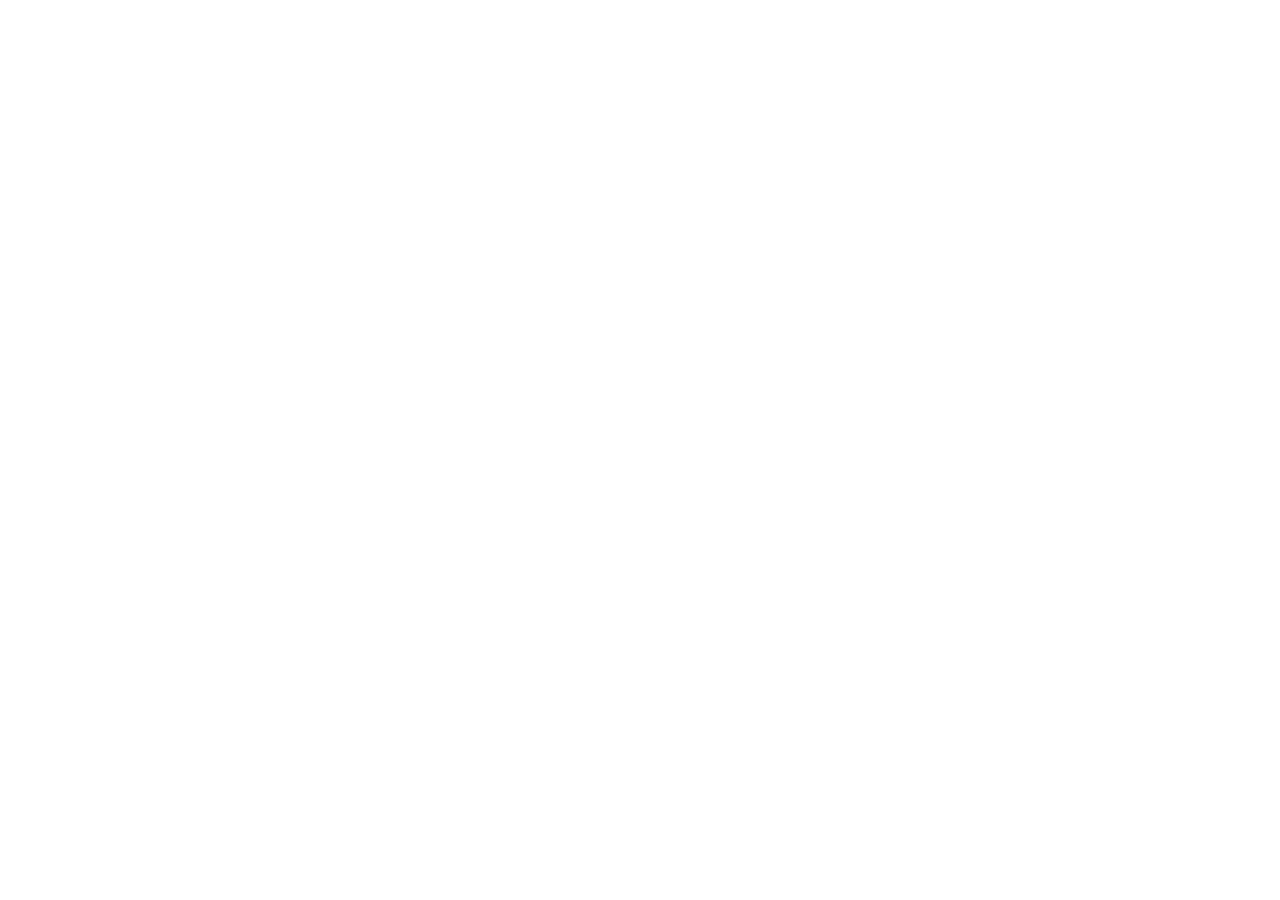
==== src/main/resources/public/index.html @ 0d5b517c "chore: update certificate" ====
<!doctype html>
<html lang="en" class="h-full bg-gray-900">
  <head>
    <meta charset="UTF-8" />
    <link rel="icon" type="image/svg+xml" href="" />
    <meta name="viewport" content="width=device-width, initial-scale=1.0" />
    <title>Web Panel</title>
    <script type="module" crossorigin src="/assets/index-i5J0EU-x.js"></script>
    <link rel="stylesheet" crossorigin href="/assets/index-Brcd8YdW.css">
  </head>
  <body class="h-full">
    <div id="root"></div>
  </body>
</html>
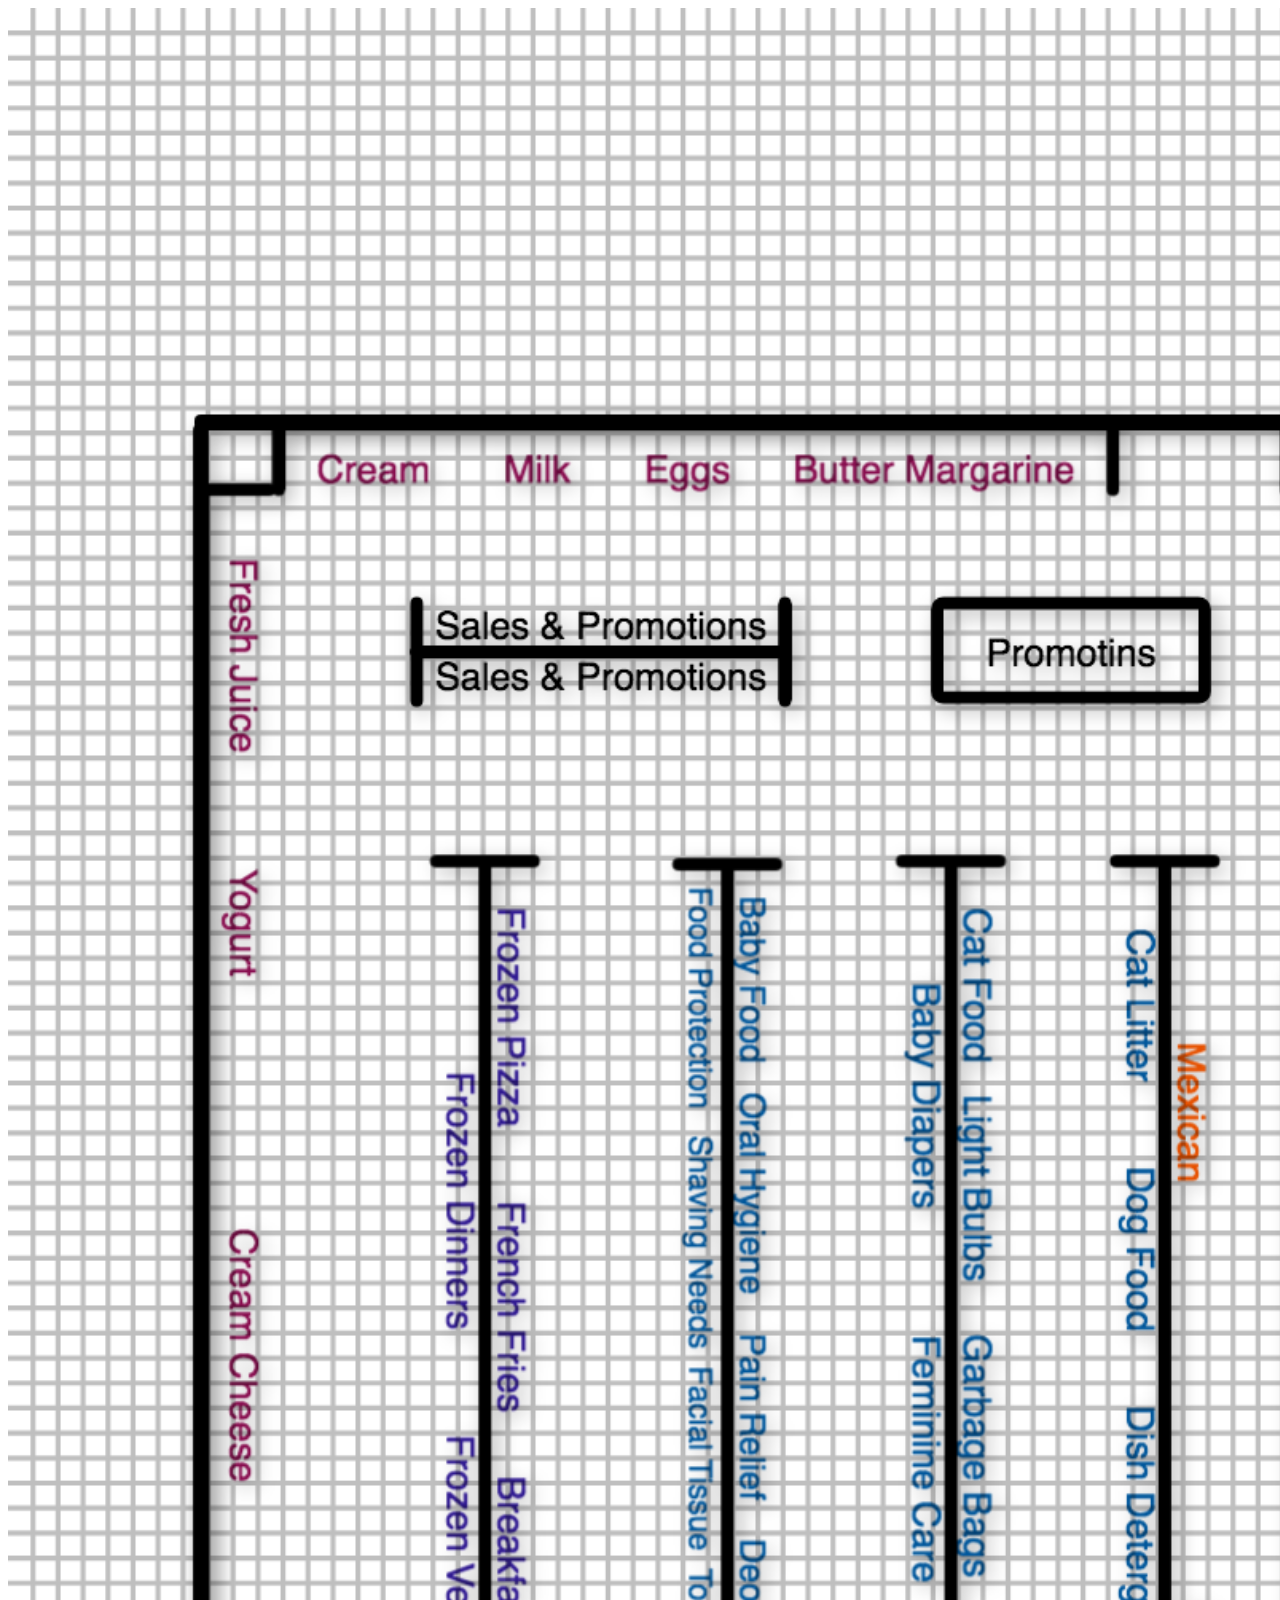
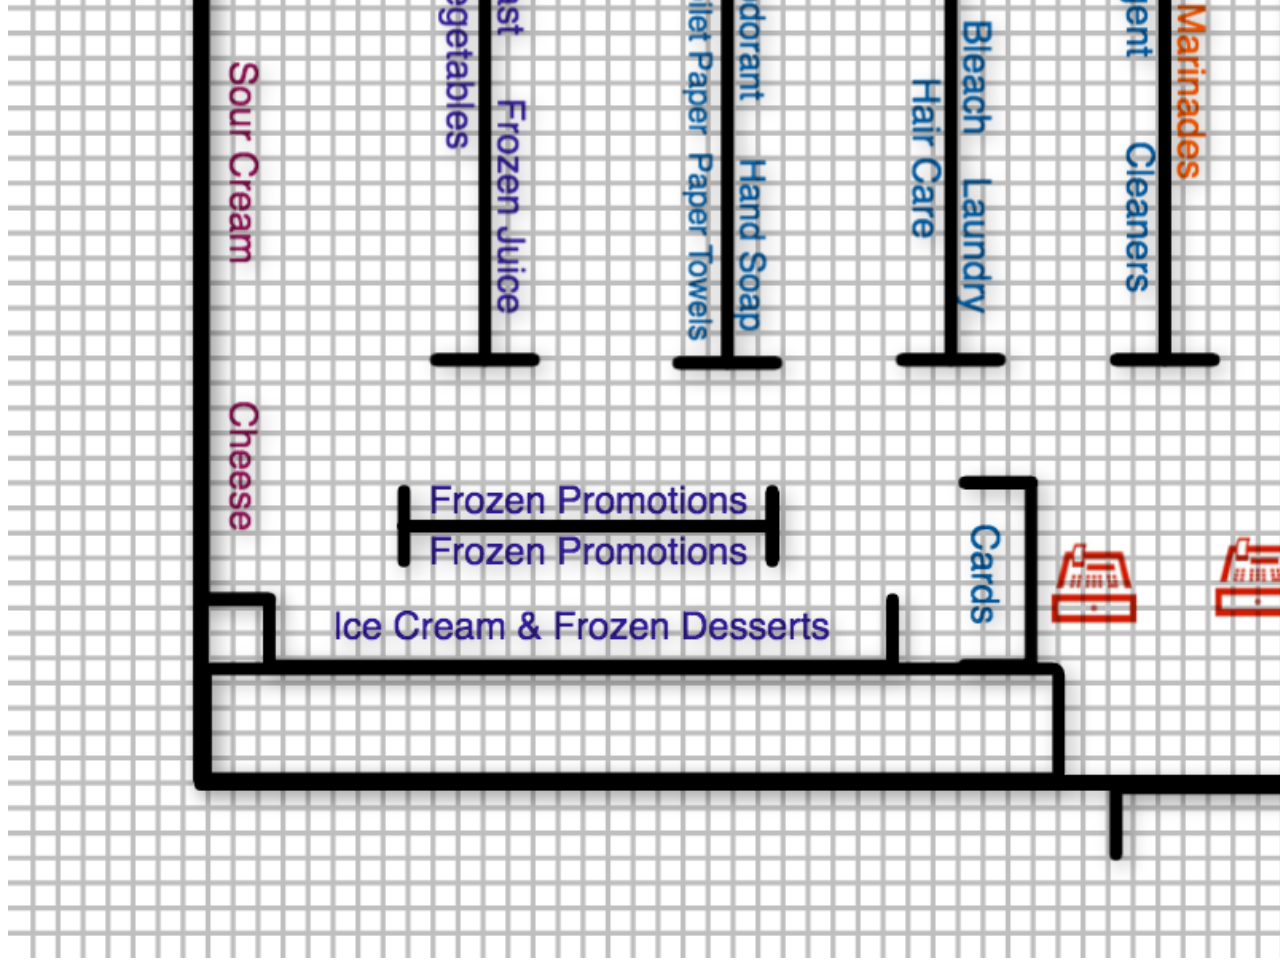
==== commit 5bef93e6: "docs: add licence" ====
--- a/src/main/resources/public/index.html
+++ b/src/main/resources/public/index.html
@@ -1,14 +1,428 @@
 <!doctype html>
-<html lang="en" class="h-full bg-gray-900">
-  <head>
-    <meta charset="UTF-8" />
-    <link rel="icon" type="image/svg+xml" href="" />
-    <meta name="viewport" content="width=device-width, initial-scale=1.0" />
-    <title>Web Panel</title>
-    <script type="module" crossorigin src="/assets/index-i5J0EU-x.js"></script>
-    <link rel="stylesheet" crossorigin href="/assets/index-Brcd8YdW.css">
-  </head>
-  <body class="h-full">
-    <div id="root"></div>
-  </body>
+<html lang="en-gb">
+    <head>
+        <meta charset="utf-8">
+        <title>Visualiser</title>
+    </head>
+    <body>
+        <script>
+            const aisles = [
+                {
+                    "id": "93-8b-bc-dc-1f-ca",
+                    "name": "Frozen Dinners",
+                    "x1": 9,
+                    "y1": 17,
+                    "x2": 11,
+                    "y2": 38
+                },
+                {
+                    "id": "21-a8-f8-60-ef-a4",
+                    "name": "Frozen Vegetables",
+                    "x1": 9,
+                    "y1": 38,
+                    "x2": 11,
+                    "y2": 61
+                },
+                {
+                    "id": "97-0b-b7-ef-7b-5a",
+                    "name": "Frozen Pizza",
+                    "x1": 11,
+                    "y1": 17,
+                    "x2": 13,
+                    "y2": 0
+                },
+                {
+                    "id": "e8-df-b9-35-cd-ed",
+                    "name": "French Fries",
+                    "x1": 11,
+                    "y1": 0,
+                    "x2": 13,
+                    "y2": 0
+                },
+                {
+                    "id": "b2-3d-b8-be-ea-5f",
+                    "name": "Breakfast",
+                    "x1": 11,
+                    "y1": 0,
+                    "x2": 13,
+                    "y2": 0
+                },
+                {
+                    "id": "db-6a-e9-9c-be-ef",
+                    "name": "Frozen Juice",
+            "x1": 11,
+            "y1": 0,
+            "x2": 13,
+            "y2": 0
+            },
+            {
+            "id": "42-3d-a1-d2-37-b1",
+            "name": "Food Protection",
+            "x1": 19,
+            "y1": 17,
+            "x2": 21,
+            "y2": 27
+            },
+            {
+            "id": "0b-71-be-b0-98-a4",
+            "name": "Shaving Needs",
+            "x1": 19,
+            "y1": 27,
+            "x2": 21,
+            "y2": 37
+            },
+            {
+            "id": "bc-ef-4d-ac-2f-df",
+            "name": "Facial Tissue",
+            "x1": 19,
+            "y1": 37,
+            "x2": 21,
+            "y2": 45
+            },
+            {
+            "id": "e5-d3-df-69-fa-3c",
+            "name": "Toilet Paper",
+            "x1": 19,
+            "y1": 45,
+            "x2": 21,
+            "y2": 52
+            },
+            {
+            "id": "3e-e1-e3-cc-f9-e9",
+            "name": "Paper Towels",
+            "x1": 19,
+            "y1": 52,
+            "x2": 21,
+            "y2": 61
+            }
+            ]
+            const products_by_aisle = {
+            "Frozen Dinners": [
+            { name: "Lasagna", quantity: 5, price: 8.99 },
+            { name: "Chicken Alfredo", quantity: 8, price: 7.49 },
+            { name: "Beef Stroganoff", quantity: 6, price: 9.99 },
+            { name: "Vegetarian Enchiladas", quantity: 7, price: 6.99 },
+            { name: "Shrimp Scampi", quantity: 4, price: 12.99 },
+            { name: "Teriyaki Chicken", quantity: 10, price: 10.49 },
+            { name: "Cheese Ravioli", quantity: 3, price: 5.99 },
+            { name: "Salmon Fillet", quantity: 2, price: 15.99 },
+            { name: "Meatball Parmesan", quantity: 9, price: 8.49 },
+            { name: "Vegetable Stir Fry", quantity: 5, price: 7.99 },
+            ],
+            "Frozen Vegetables": [
+            { name: "Broccoli", quantity: 10, price: 3.99 },
+            { name: "Peas and Carrots", quantity: 7, price: 2.99 },
+            { name: "Mixed Vegetables", quantity: 8, price: 4.49 },
+            { name: "Corn Kernels", quantity: 12, price: 1.99 },
+            { name: "Spinach", quantity: 6, price: 5.99 },
+            { name: "Brussels Sprouts", quantity: 4, price: 6.49 },
+            { name: "Green Beans", quantity: 9, price: 3.49 },
+            { name: "Cauliflower", quantity: 11, price: 4.99 },
+            { name: "Asparagus", quantity: 3, price: 7.99 },
+            { name: "Edamame", quantity: 5, price: 2.49 },
+            ],
+            "Frozen Pizza": [
+            { name: "Pepperoni", quantity: 7, price: 9.99 },
+            { name: "Margherita", quantity: 6, price: 8.49 },
+            { name: "Supreme", quantity: 4, price: 10.99 },
+            { name: "Vegetarian", quantity: 5, price: 7.99 },
+            { name: "BBQ Chicken", quantity: 8, price: 11.49 },
+            { name: "Hawaiian", quantity: 3, price: 10.99 },
+            { name: "Four Cheese", quantity: 10, price: 8.99 },
+            { name: "White Pizza", quantity: 7, price: 9.49 },
+            { name: "Buffalo Chicken", quantity: 6, price: 11.99 },
+            { name: "Mushroom and Olive", quantity: 9, price: 8.49 },
+            ],
+            "French Fries": [
+            { name: "Crinkle Cut", quantity: 8, price: 3.49 },
+            { name: "Shoestring", quantity: 10, price: 2.99 },
+            { name: "Sweet Potato", quantity: 6, price: 4.99 },
+            { name: "Curly Fries", quantity: 7, price: 3.99 },
+            { name: "Waffle Fries", quantity: 9, price: 4.49 },
+            { name: "Garlic Parmesan", quantity: 5, price: 5.49 },
+            { name: "Chili Cheese", quantity: 4, price: 6.99 },
+            { name: "Seasoned Wedges", quantity: 3, price: 5.99 },
+            { name: "Steak Fries", quantity: 11, price: 3.49 },
+            { name: "Loaded Fries", quantity: 7, price: 6.49 },
+            ],
+            "Breakfast": [
+            { name: "Pancakes", quantity: 12, price: 4.99 },
+            { name: "Waffles", quantity: 10, price: 3.99 },
+            { name: "Breakfast Burrito", quantity: 6, price: 5.99 },
+            { name: "Eggs Benedict", quantity: 4, price: 8.99 },
+            { name: "French Toast Sticks", quantity: 8, price: 4.49 },
+            { name: "Sausage Links", quantity: 7, price: 6.99 },
+            { name: "Hash Browns", quantity: 9, price: 2.99 },
+            { name: "Cereal", quantity: 10, price: 3.49 },
+            { name: "Oatmeal", quantity: 5, price: 4.99 },
+            { name: "Granola", quantity: 8, price: 5.49 },
+            ],
+            "Frozen Juice": [
+            { name: "Orange Juice", quantity: 10, price: 3.99 },
+            { name: "Apple Juice", quantity: 8, price: 4.49 },
+            { name: "Grape Juice", quantity: 7, price: 4.99 },
+            { name: "Mixed Berry Smoothie", quantity: 6, price: 5.49 },
+            { name: "Pineapple Coconut Drink", quantity: 9, price: 6.99 },
+            { name: "Mango Tango", quantity: 5, price: 5.99 },
+            { name: "Strawberry Lemonade", quantity: 8, price: 4.49 },
+            { name: "Pomegranate Blueberry Blend", quantity: 7, price: 6.49 },
+            { name: "Cranberry Juice", quantity: 4, price: 3.99 },
+            { name: "Watermelon Mint Cooler", quantity: 6, price: 7.49 },
+            ]
+            }
+            const purchases_by_customer = [
+            {
+            "customer_id": "53bff3f9-78b3-4dd3-a485-08c2d05c2d2b",
+            "product_name": "Lasagna",
+            "quantity": 2,
+            "time": Date.now() + 50000
+            },
+            {
+            "customer_id": "53bff3f9-78b3-4dd3-a485-08c2d05c2d2b",
+            "product_name": "Broccoli",
+            "quantity": 1,
+            "time": Date.now() + 60000
+            },
+            {
+            "customer_id": "53bff3f9-78b3-4dd3-a485-08c2d05c2d2b",
+            "product_name": "Orange Juice",
+            "quantity": 1,
+            "time": Date.now() + 76000
+            },
+            {
+            "customer_id": "53bff3f9-78b3-4dd3-a485-08c2d05c2d2b",
+            "product_name": "Pancakes",
+            "quantity": 1,
+            "time": Date.now() + 80000
+            }
+            ];
+            const customers = [
+            {
+            "id": "53bff3f9-78b3-4dd3-a485-08c2d05c2d2b",
+            "name": "gokdis",
+            "email": "gokdis@std.izmirekonomi.edu.tr",
+            "password": "858fc78909bdbfa131796f697591ba5152f0eae7a32bbd764e2731e7670de068"
+            }
+            ]
+            const behavior_by_customer = [
+            {
+            "customer_id": "53bff3f9-78b3-4dd3-a485-08c2d05c2d2b",
+            "x": 116,
+            "y": 100,
+            "time": Date.now(),
+            },
+            {
+            "customer_id": "53bff3f9-78b3-4dd3-a485-08c2d05c2d2b",
+            "x": 113,
+            "y": 77,
+            "time": Date.now() + 5000,
+            },
+            {
+            "customer_id": "53bff3f9-78b3-4dd3-a485-08c2d05c2d2b",
+            "x": 110,
+            "y": 52,
+            "time": Date.now() + 5000 + 5000,
+            },
+            {
+            "customer_id": "53bff3f9-78b3-4dd3-a485-08c2d05c2d2b",
+            "x": 110,
+            "y": 17,
+            "time": Date.now() + 5000 + 5000 + 5000,
+            },
+            {
+            "customer_id": "53bff3f9-78b3-4dd3-a485-08c2d05c2d2b",
+            "x": 98,
+            "y": 18,
+            "time": Date.now() + 5000 + 5000 + 5000 + 5000,
+            },
+            {
+            "customer_id": "53bff3f9-78b3-4dd3-a485-08c2d05c2d2b",
+            "x": 73,
+            "y": 18,
+            "time": Date.now() + 5000 + 5000 + 5000 + 5000 + 5000,
+            },
+            {
+            "customer_id": "53bff3f9-78b3-4dd3-a485-08c2d05c2d2b",
+            "x": 47,
+            "y": 17,
+            "time": Date.now() + 5000 + 5000 + 5000 + 5000 + 5000 + 5000,
+            },
+            {
+            "customer_id": "53bff3f9-78b3-4dd3-a485-08c2d05c2d2b",
+            "x": 18,
+            "y": 18,
+            "time": Date.now() + 5000 + 5000 + 5000 + 5000 + 5000 + 5000 + 5000,
+            },
+            {
+            "customer_id": "53bff3f9-78b3-4dd3-a485-08c2d05c2d2b",
+            "x": 10,
+            "y": 18,
+            "time": Date.now() + 5000 + 5000 + 5000 + 5000 + 5000 + 5000 + 5000 + 5000,
+            },
+            {
+            "customer_id": "53bff3f9-78b3-4dd3-a485-08c2d05c2d2b",
+            "x": 5,
+            "y": 20,
+            "time": Date.now() + 5000 + 5000 + 5000 + 5000 + 5000 + 5000 + 5000 + 5000 + 5000,
+            },
+            {
+            "customer_id": "53bff3f9-78b3-4dd3-a485-08c2d05c2d2b",
+            "x": 10,
+            "y": 30,
+            "time": Date.now() + 5000 + 5000 + 5000 + 5000 + 5000 + 5000 + 5000 + 5000 + 5000 + 5000,
+            },
+            {
+            "customer_id": "53bff3f9-78b3-4dd3-a485-08c2d05c2d2b",
+            "x": 6,
+            "y": 40,
+            "time": Date.now() + 55000,
+            },
+            {
+            "customer_id": "53bff3f9-78b3-4dd3-a485-08c2d05c2d2b",
+            "x": 10,
+            "y": 50,
+            "time": Date.now() + 60000,
+            },
+            {
+            "customer_id": "53bff3f9-78b3-4dd3-a485-08c2d05c2d2b",
+            "x": 3,
+            "y": 60,
+            "time": Date.now() + 65000,
+            },
+            {
+            "customer_id": "53bff3f9-78b3-4dd3-a485-08c2d05c2d2b",
+            "x": 3,
+            "y": 80,
+            "time": Date.now() + 70000,
+            },
+            {
+            "customer_id": "53bff3f9-78b3-4dd3-a485-08c2d05c2d2b",
+            "x": 15,
+            "y": 75,
+            "time": Date.now() + 75000,
+            },
+            {
+            "customer_id": "53bff3f9-78b3-4dd3-a485-08c2d05c2d2b",
+            "x": 15,
+            "y": 50,
+            "time": Date.now() + 80000,
+            },
+            {
+            "customer_id": "53bff3f9-78b3-4dd3-a485-08c2d05c2d2b",
+            "x": 16,
+            "y": 76,
+            "time": Date.now() + 85000,
+            },
+            {
+            "customer_id": "53bff3f9-78b3-4dd3-a485-08c2d05c2d2b",
+            "x": 39,
+            "y": 80,
+            "time": Date.now() + 90000,
+            },
+            {
+            "customer_id": "53bff3f9-78b3-4dd3-a485-08c2d05c2d2b",
+            "x": 44,
+            "y": 89,
+            "time": Date.now() + 95000,
+            },
+            {
+            "customer_id": "53bff3f9-78b3-4dd3-a485-08c2d05c2d2b",
+            "x": 67,
+            "y": 90,
+            "time": Date.now() + 100000,
+            },
+            {
+            "customer_id": "53bff3f9-78b3-4dd3-a485-08c2d05c2d2b",
+            "x": 94,
+            "y": 90,
+            "time": Date.now() + 105000,
+            },
+            {
+            "customer_id": "53bff3f9-78b3-4dd3-a485-08c2d05c2d2b",
+            "x": 94,
+            "y": 101,
+            "time": Date.now() + 110000,
+            }
+            ]
+            const trail = []
+            const unit = 25 // px
+            const canvas = document.createElement('canvas');
+            canvas.width = 160 * unit;
+            canvas.height = 102 * unit;
+            document.body.appendChild(canvas);
+            const context = canvas.getContext('2d');
+            const img = new Image();
+            img.src = 'supermarket.png';
+            let x;
+            let y;
+            let currentBehaviorIndex = 0;
+            let startTime;
+            const customerImg = new Image();
+            customerImg.src = 'customer.png';
+            function drawProductText(productName, x, y) {
+            context.fillText(productName, x, y);
+            }
+            function drawCustomer(x, y) {
+            context.drawImage(customerImg, x, y, unit, unit);
+            }
+            let lastPurchaseTime = 0;
+            let purchasedProductCount = 0;
+            function animateCustomer() {
+            if (currentBehaviorIndex < behavior_by_customer.length - 1) {
+                                       const currentTime = Date.now();
+                                       const startBehavior = behavior_by_customer[currentBehaviorIndex];
+                                       const endBehavior = behavior_by_customer[currentBehaviorIndex + 1];
+                                       const elapsedTime = endBehavior.time - startBehavior.time;
+                                       const progress = (currentTime - startBehavior.time) / elapsedTime;
+                                       const currentX = startBehavior.x * unit + (endBehavior.x * unit - startBehavior.x * unit) * progress;
+                                       const currentY = startBehavior.y * unit + (endBehavior.y * unit - startBehavior.y * unit) * progress;
+                                       context.clearRect(0, 0, canvas.width, canvas.height);
+                                       purchases_by_customer.forEach((purchase) => {
+                purchasedProductCount++;
+                if (currentTime >= purchase.time) {
+                    drawProductText(`${purchase.product_name} x${purchase.quantity}`, currentX, currentY + (purchasedProductCount + 1) * unit);
+                    lastPurchaseTime = purchase.time;
+                    }
+                    });
+                    purchasedProductCount = 0;
+                    context.drawImage(img, 0, 0, canvas.width, canvas.height);
+                    context.font = unit + 'px Liberation Serif';
+                    context.fillText('(' + Math.floor(x / unit) + ', ' + Math.floor(y / unit) + ')', x, y);
+                    context.fillText('(' + Math.floor(currentX / unit) + ', ' + Math.floor(currentY / unit) + ')', currentX, currentY);
+                    trail.push([currentX + unit / 2, currentY + unit / 2]);
+                    drawCustomer(currentX, currentY);
+
+  for (let i = 0; i < trail.length; i++) {
+    const [trailX, trailY] = trail[i]
+    context.fillRect(trailX, trailY, 2, 2)
+  }
+const maxTrailLength = 10000;
+  if (trail.length > maxTrailLength) {
+    trail.shift();
+  }
+                    if (progress < 1) {
+requestAnimationFrame(animateCustomer);
+                                   } else {
+                                   currentBehaviorIndex++;
+                                   if (currentBehaviorIndex >= behavior_by_customer.length - 1) {
+                        currentBehaviorIndex = 0;
+                        return;
+                        }
+                        startTime = Date.now();
+                        requestAnimationFrame(animateCustomer);
+                        }
+                        }
+                        }
+                        function startAnimation() {
+                        startTime = Date.now();
+                        animateCustomer();
+                        }
+                        startAnimation();
+                        canvas.addEventListener('mousemove', function (event) {
+                        var rect = canvas.getBoundingClientRect();
+                        x = event.clientX - rect.left;
+                        y = event.clientY - rect.top;
+                        });
+        </script>
+    </body>
 </html>
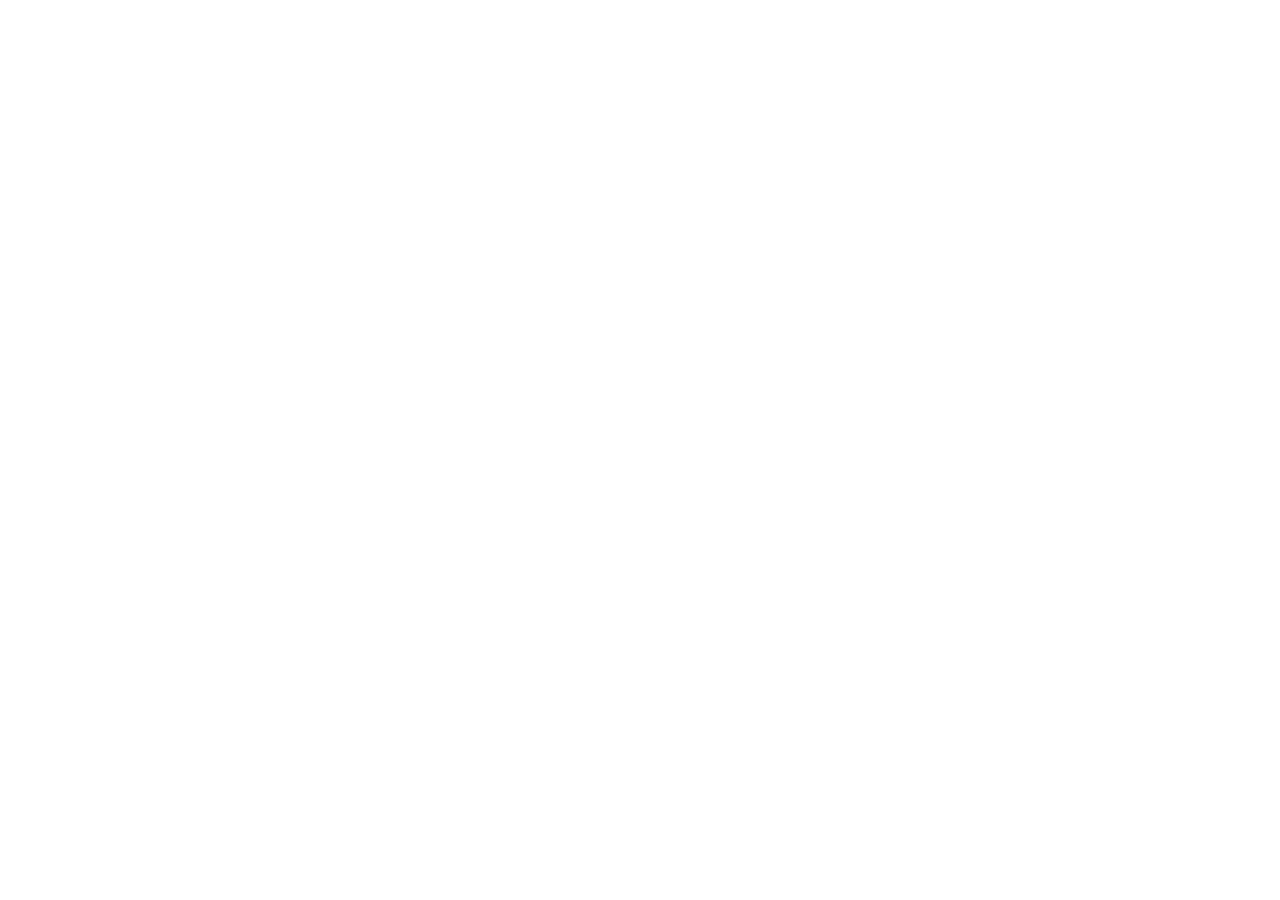
==== commit 1090f800: "Fix index.html" ====
--- a/src/main/resources/public/index.html
+++ b/src/main/resources/public/index.html
@@ -1,428 +1,14 @@
 <!doctype html>
-<html lang="en-gb">
-    <head>
-        <meta charset="utf-8">
-        <title>Visualiser</title>
-    </head>
-    <body>
-        <script>
-            const aisles = [
-                {
-                    "id": "93-8b-bc-dc-1f-ca",
-                    "name": "Frozen Dinners",
-                    "x1": 9,
-                    "y1": 17,
-                    "x2": 11,
-                    "y2": 38
-                },
-                {
-                    "id": "21-a8-f8-60-ef-a4",
-                    "name": "Frozen Vegetables",
-                    "x1": 9,
-                    "y1": 38,
-                    "x2": 11,
-                    "y2": 61
-                },
-                {
-                    "id": "97-0b-b7-ef-7b-5a",
-                    "name": "Frozen Pizza",
-                    "x1": 11,
-                    "y1": 17,
-                    "x2": 13,
-                    "y2": 0
-                },
-                {
-                    "id": "e8-df-b9-35-cd-ed",
-                    "name": "French Fries",
-                    "x1": 11,
-                    "y1": 0,
-                    "x2": 13,
-                    "y2": 0
-                },
-                {
-                    "id": "b2-3d-b8-be-ea-5f",
-                    "name": "Breakfast",
-                    "x1": 11,
-                    "y1": 0,
-                    "x2": 13,
-                    "y2": 0
-                },
-                {
-                    "id": "db-6a-e9-9c-be-ef",
-                    "name": "Frozen Juice",
-            "x1": 11,
-            "y1": 0,
-            "x2": 13,
-            "y2": 0
-            },
-            {
-            "id": "42-3d-a1-d2-37-b1",
-            "name": "Food Protection",
-            "x1": 19,
-            "y1": 17,
-            "x2": 21,
-            "y2": 27
-            },
-            {
-            "id": "0b-71-be-b0-98-a4",
-            "name": "Shaving Needs",
-            "x1": 19,
-            "y1": 27,
-            "x2": 21,
-            "y2": 37
-            },
-            {
-            "id": "bc-ef-4d-ac-2f-df",
-            "name": "Facial Tissue",
-            "x1": 19,
-            "y1": 37,
-            "x2": 21,
-            "y2": 45
-            },
-            {
-            "id": "e5-d3-df-69-fa-3c",
-            "name": "Toilet Paper",
-            "x1": 19,
-            "y1": 45,
-            "x2": 21,
-            "y2": 52
-            },
-            {
-            "id": "3e-e1-e3-cc-f9-e9",
-            "name": "Paper Towels",
-            "x1": 19,
-            "y1": 52,
-            "x2": 21,
-            "y2": 61
-            }
-            ]
-            const products_by_aisle = {
-            "Frozen Dinners": [
-            { name: "Lasagna", quantity: 5, price: 8.99 },
-            { name: "Chicken Alfredo", quantity: 8, price: 7.49 },
-            { name: "Beef Stroganoff", quantity: 6, price: 9.99 },
-            { name: "Vegetarian Enchiladas", quantity: 7, price: 6.99 },
-            { name: "Shrimp Scampi", quantity: 4, price: 12.99 },
-            { name: "Teriyaki Chicken", quantity: 10, price: 10.49 },
-            { name: "Cheese Ravioli", quantity: 3, price: 5.99 },
-            { name: "Salmon Fillet", quantity: 2, price: 15.99 },
-            { name: "Meatball Parmesan", quantity: 9, price: 8.49 },
-            { name: "Vegetable Stir Fry", quantity: 5, price: 7.99 },
-            ],
-            "Frozen Vegetables": [
-            { name: "Broccoli", quantity: 10, price: 3.99 },
-            { name: "Peas and Carrots", quantity: 7, price: 2.99 },
-            { name: "Mixed Vegetables", quantity: 8, price: 4.49 },
-            { name: "Corn Kernels", quantity: 12, price: 1.99 },
-            { name: "Spinach", quantity: 6, price: 5.99 },
-            { name: "Brussels Sprouts", quantity: 4, price: 6.49 },
-            { name: "Green Beans", quantity: 9, price: 3.49 },
-            { name: "Cauliflower", quantity: 11, price: 4.99 },
-            { name: "Asparagus", quantity: 3, price: 7.99 },
-            { name: "Edamame", quantity: 5, price: 2.49 },
-            ],
-            "Frozen Pizza": [
-            { name: "Pepperoni", quantity: 7, price: 9.99 },
-            { name: "Margherita", quantity: 6, price: 8.49 },
-            { name: "Supreme", quantity: 4, price: 10.99 },
-            { name: "Vegetarian", quantity: 5, price: 7.99 },
-            { name: "BBQ Chicken", quantity: 8, price: 11.49 },
-            { name: "Hawaiian", quantity: 3, price: 10.99 },
-            { name: "Four Cheese", quantity: 10, price: 8.99 },
-            { name: "White Pizza", quantity: 7, price: 9.49 },
-            { name: "Buffalo Chicken", quantity: 6, price: 11.99 },
-            { name: "Mushroom and Olive", quantity: 9, price: 8.49 },
-            ],
-            "French Fries": [
-            { name: "Crinkle Cut", quantity: 8, price: 3.49 },
-            { name: "Shoestring", quantity: 10, price: 2.99 },
-            { name: "Sweet Potato", quantity: 6, price: 4.99 },
-            { name: "Curly Fries", quantity: 7, price: 3.99 },
-            { name: "Waffle Fries", quantity: 9, price: 4.49 },
-            { name: "Garlic Parmesan", quantity: 5, price: 5.49 },
-            { name: "Chili Cheese", quantity: 4, price: 6.99 },
-            { name: "Seasoned Wedges", quantity: 3, price: 5.99 },
-            { name: "Steak Fries", quantity: 11, price: 3.49 },
-            { name: "Loaded Fries", quantity: 7, price: 6.49 },
-            ],
-            "Breakfast": [
-            { name: "Pancakes", quantity: 12, price: 4.99 },
-            { name: "Waffles", quantity: 10, price: 3.99 },
-            { name: "Breakfast Burrito", quantity: 6, price: 5.99 },
-            { name: "Eggs Benedict", quantity: 4, price: 8.99 },
-            { name: "French Toast Sticks", quantity: 8, price: 4.49 },
-            { name: "Sausage Links", quantity: 7, price: 6.99 },
-            { name: "Hash Browns", quantity: 9, price: 2.99 },
-            { name: "Cereal", quantity: 10, price: 3.49 },
-            { name: "Oatmeal", quantity: 5, price: 4.99 },
-            { name: "Granola", quantity: 8, price: 5.49 },
-            ],
-            "Frozen Juice": [
-            { name: "Orange Juice", quantity: 10, price: 3.99 },
-            { name: "Apple Juice", quantity: 8, price: 4.49 },
-            { name: "Grape Juice", quantity: 7, price: 4.99 },
-            { name: "Mixed Berry Smoothie", quantity: 6, price: 5.49 },
-            { name: "Pineapple Coconut Drink", quantity: 9, price: 6.99 },
-            { name: "Mango Tango", quantity: 5, price: 5.99 },
-            { name: "Strawberry Lemonade", quantity: 8, price: 4.49 },
-            { name: "Pomegranate Blueberry Blend", quantity: 7, price: 6.49 },
-            { name: "Cranberry Juice", quantity: 4, price: 3.99 },
-            { name: "Watermelon Mint Cooler", quantity: 6, price: 7.49 },
-            ]
-            }
-            const purchases_by_customer = [
-            {
-            "customer_id": "53bff3f9-78b3-4dd3-a485-08c2d05c2d2b",
-            "product_name": "Lasagna",
-            "quantity": 2,
-            "time": Date.now() + 50000
-            },
-            {
-            "customer_id": "53bff3f9-78b3-4dd3-a485-08c2d05c2d2b",
-            "product_name": "Broccoli",
-            "quantity": 1,
-            "time": Date.now() + 60000
-            },
-            {
-            "customer_id": "53bff3f9-78b3-4dd3-a485-08c2d05c2d2b",
-            "product_name": "Orange Juice",
-            "quantity": 1,
-            "time": Date.now() + 76000
-            },
-            {
-            "customer_id": "53bff3f9-78b3-4dd3-a485-08c2d05c2d2b",
-            "product_name": "Pancakes",
-            "quantity": 1,
-            "time": Date.now() + 80000
-            }
-            ];
-            const customers = [
-            {
-            "id": "53bff3f9-78b3-4dd3-a485-08c2d05c2d2b",
-            "name": "gokdis",
-            "email": "gokdis@std.izmirekonomi.edu.tr",
-            "password": "858fc78909bdbfa131796f697591ba5152f0eae7a32bbd764e2731e7670de068"
-            }
-            ]
-            const behavior_by_customer = [
-            {
-            "customer_id": "53bff3f9-78b3-4dd3-a485-08c2d05c2d2b",
-            "x": 116,
-            "y": 100,
-            "time": Date.now(),
-            },
-            {
-            "customer_id": "53bff3f9-78b3-4dd3-a485-08c2d05c2d2b",
-            "x": 113,
-            "y": 77,
-            "time": Date.now() + 5000,
-            },
-            {
-            "customer_id": "53bff3f9-78b3-4dd3-a485-08c2d05c2d2b",
-            "x": 110,
-            "y": 52,
-            "time": Date.now() + 5000 + 5000,
-            },
-            {
-            "customer_id": "53bff3f9-78b3-4dd3-a485-08c2d05c2d2b",
-            "x": 110,
-            "y": 17,
-            "time": Date.now() + 5000 + 5000 + 5000,
-            },
-            {
-            "customer_id": "53bff3f9-78b3-4dd3-a485-08c2d05c2d2b",
-            "x": 98,
-            "y": 18,
-            "time": Date.now() + 5000 + 5000 + 5000 + 5000,
-            },
-            {
-            "customer_id": "53bff3f9-78b3-4dd3-a485-08c2d05c2d2b",
-            "x": 73,
-            "y": 18,
-            "time": Date.now() + 5000 + 5000 + 5000 + 5000 + 5000,
-            },
-            {
-            "customer_id": "53bff3f9-78b3-4dd3-a485-08c2d05c2d2b",
-            "x": 47,
-            "y": 17,
-            "time": Date.now() + 5000 + 5000 + 5000 + 5000 + 5000 + 5000,
-            },
-            {
-            "customer_id": "53bff3f9-78b3-4dd3-a485-08c2d05c2d2b",
-            "x": 18,
-            "y": 18,
-            "time": Date.now() + 5000 + 5000 + 5000 + 5000 + 5000 + 5000 + 5000,
-            },
-            {
-            "customer_id": "53bff3f9-78b3-4dd3-a485-08c2d05c2d2b",
-            "x": 10,
-            "y": 18,
-            "time": Date.now() + 5000 + 5000 + 5000 + 5000 + 5000 + 5000 + 5000 + 5000,
-            },
-            {
-            "customer_id": "53bff3f9-78b3-4dd3-a485-08c2d05c2d2b",
-            "x": 5,
-            "y": 20,
-            "time": Date.now() + 5000 + 5000 + 5000 + 5000 + 5000 + 5000 + 5000 + 5000 + 5000,
-            },
-            {
-            "customer_id": "53bff3f9-78b3-4dd3-a485-08c2d05c2d2b",
-            "x": 10,
-            "y": 30,
-            "time": Date.now() + 5000 + 5000 + 5000 + 5000 + 5000 + 5000 + 5000 + 5000 + 5000 + 5000,
-            },
-            {
-            "customer_id": "53bff3f9-78b3-4dd3-a485-08c2d05c2d2b",
-            "x": 6,
-            "y": 40,
-            "time": Date.now() + 55000,
-            },
-            {
-            "customer_id": "53bff3f9-78b3-4dd3-a485-08c2d05c2d2b",
-            "x": 10,
-            "y": 50,
-            "time": Date.now() + 60000,
-            },
-            {
-            "customer_id": "53bff3f9-78b3-4dd3-a485-08c2d05c2d2b",
-            "x": 3,
-            "y": 60,
-            "time": Date.now() + 65000,
-            },
-            {
-            "customer_id": "53bff3f9-78b3-4dd3-a485-08c2d05c2d2b",
-            "x": 3,
-            "y": 80,
-            "time": Date.now() + 70000,
-            },
-            {
-            "customer_id": "53bff3f9-78b3-4dd3-a485-08c2d05c2d2b",
-            "x": 15,
-            "y": 75,
-            "time": Date.now() + 75000,
-            },
-            {
-            "customer_id": "53bff3f9-78b3-4dd3-a485-08c2d05c2d2b",
-            "x": 15,
-            "y": 50,
-            "time": Date.now() + 80000,
-            },
-            {
-            "customer_id": "53bff3f9-78b3-4dd3-a485-08c2d05c2d2b",
-            "x": 16,
-            "y": 76,
-            "time": Date.now() + 85000,
-            },
-            {
-            "customer_id": "53bff3f9-78b3-4dd3-a485-08c2d05c2d2b",
-            "x": 39,
-            "y": 80,
-            "time": Date.now() + 90000,
-            },
-            {
-            "customer_id": "53bff3f9-78b3-4dd3-a485-08c2d05c2d2b",
-            "x": 44,
-            "y": 89,
-            "time": Date.now() + 95000,
-            },
-            {
-            "customer_id": "53bff3f9-78b3-4dd3-a485-08c2d05c2d2b",
-            "x": 67,
-            "y": 90,
-            "time": Date.now() + 100000,
-            },
-            {
-            "customer_id": "53bff3f9-78b3-4dd3-a485-08c2d05c2d2b",
-            "x": 94,
-            "y": 90,
-            "time": Date.now() + 105000,
-            },
-            {
-            "customer_id": "53bff3f9-78b3-4dd3-a485-08c2d05c2d2b",
-            "x": 94,
-            "y": 101,
-            "time": Date.now() + 110000,
-            }
-            ]
-            const trail = []
-            const unit = 25 // px
-            const canvas = document.createElement('canvas');
-            canvas.width = 160 * unit;
-            canvas.height = 102 * unit;
-            document.body.appendChild(canvas);
-            const context = canvas.getContext('2d');
-            const img = new Image();
-            img.src = 'supermarket.png';
-            let x;
-            let y;
-            let currentBehaviorIndex = 0;
-            let startTime;
-            const customerImg = new Image();
-            customerImg.src = 'customer.png';
-            function drawProductText(productName, x, y) {
-            context.fillText(productName, x, y);
-            }
-            function drawCustomer(x, y) {
-            context.drawImage(customerImg, x, y, unit, unit);
-            }
-            let lastPurchaseTime = 0;
-            let purchasedProductCount = 0;
-            function animateCustomer() {
-            if (currentBehaviorIndex < behavior_by_customer.length - 1) {
-                                       const currentTime = Date.now();
-                                       const startBehavior = behavior_by_customer[currentBehaviorIndex];
-                                       const endBehavior = behavior_by_customer[currentBehaviorIndex + 1];
-                                       const elapsedTime = endBehavior.time - startBehavior.time;
-                                       const progress = (currentTime - startBehavior.time) / elapsedTime;
-                                       const currentX = startBehavior.x * unit + (endBehavior.x * unit - startBehavior.x * unit) * progress;
-                                       const currentY = startBehavior.y * unit + (endBehavior.y * unit - startBehavior.y * unit) * progress;
-                                       context.clearRect(0, 0, canvas.width, canvas.height);
-                                       purchases_by_customer.forEach((purchase) => {
-                purchasedProductCount++;
-                if (currentTime >= purchase.time) {
-                    drawProductText(`${purchase.product_name} x${purchase.quantity}`, currentX, currentY + (purchasedProductCount + 1) * unit);
-                    lastPurchaseTime = purchase.time;
-                    }
-                    });
-                    purchasedProductCount = 0;
-                    context.drawImage(img, 0, 0, canvas.width, canvas.height);
-                    context.font = unit + 'px Liberation Serif';
-                    context.fillText('(' + Math.floor(x / unit) + ', ' + Math.floor(y / unit) + ')', x, y);
-                    context.fillText('(' + Math.floor(currentX / unit) + ', ' + Math.floor(currentY / unit) + ')', currentX, currentY);
-                    trail.push([currentX + unit / 2, currentY + unit / 2]);
-                    drawCustomer(currentX, currentY);
-
-  for (let i = 0; i < trail.length; i++) {
-    const [trailX, trailY] = trail[i]
-    context.fillRect(trailX, trailY, 2, 2)
-  }
-const maxTrailLength = 10000;
-  if (trail.length > maxTrailLength) {
-    trail.shift();
-  }
-                    if (progress < 1) {
-requestAnimationFrame(animateCustomer);
-                                   } else {
-                                   currentBehaviorIndex++;
-                                   if (currentBehaviorIndex >= behavior_by_customer.length - 1) {
-                        currentBehaviorIndex = 0;
-                        return;
-                        }
-                        startTime = Date.now();
-                        requestAnimationFrame(animateCustomer);
-                        }
-                        }
-                        }
-                        function startAnimation() {
-                        startTime = Date.now();
-                        animateCustomer();
-                        }
-                        startAnimation();
-                        canvas.addEventListener('mousemove', function (event) {
-                        var rect = canvas.getBoundingClientRect();
-                        x = event.clientX - rect.left;
-                        y = event.clientY - rect.top;
-                        });
-        </script>
-    </body>
+<html lang="en" class="h-full bg-gray-900">
+  <head>
+    <meta charset="UTF-8" />
+    <link rel="icon" type="image/svg+xml" href="" />
+    <meta name="viewport" content="width=device-width, initial-scale=1.0" />
+    <title>Web Panel</title>
+    <script type="module" crossorigin src="/assets/index-o18GO3mP.js"></script>
+    <link rel="stylesheet" crossorigin href="/assets/index-C7cERJCv.css">
+  </head>
+  <body class="h-full">
+    <div id="root"></div>
+  </body>
 </html>
